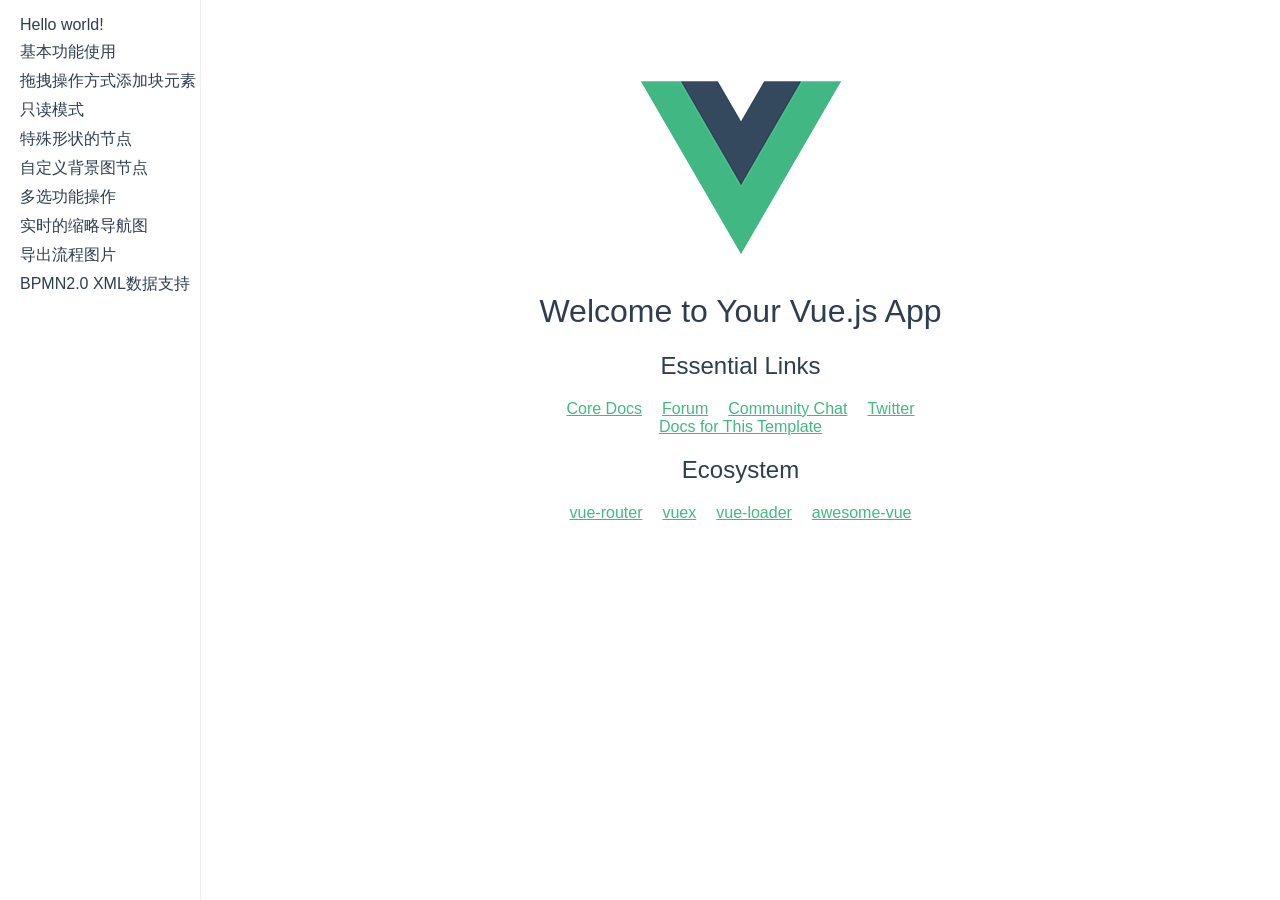
==== vue/index.html @ 2549b1cf "commit message" ====
<!DOCTYPE html><html><head><meta charset=utf-8><meta name=viewport content="width=device-width,initial-scale=1"><title>GooFlow流程设计器 vue版 version:1.2</title><link href=static/img/favicon.png rel=icon type=image/png><link href=./static/css/app.1a2d5a4d76446954034a08cd229264ba.css rel=stylesheet></head><body><div id=app></div><script type=text/javascript src=./static/js/manifest.3ad1d5771e9b13dbdad2.js></script><script type=text/javascript src=./static/js/vendor.9d5f54b884ce91359052.js></script><script type=text/javascript src=./static/js/app.05679d5d3c34a35036ab.js></script></body></html>
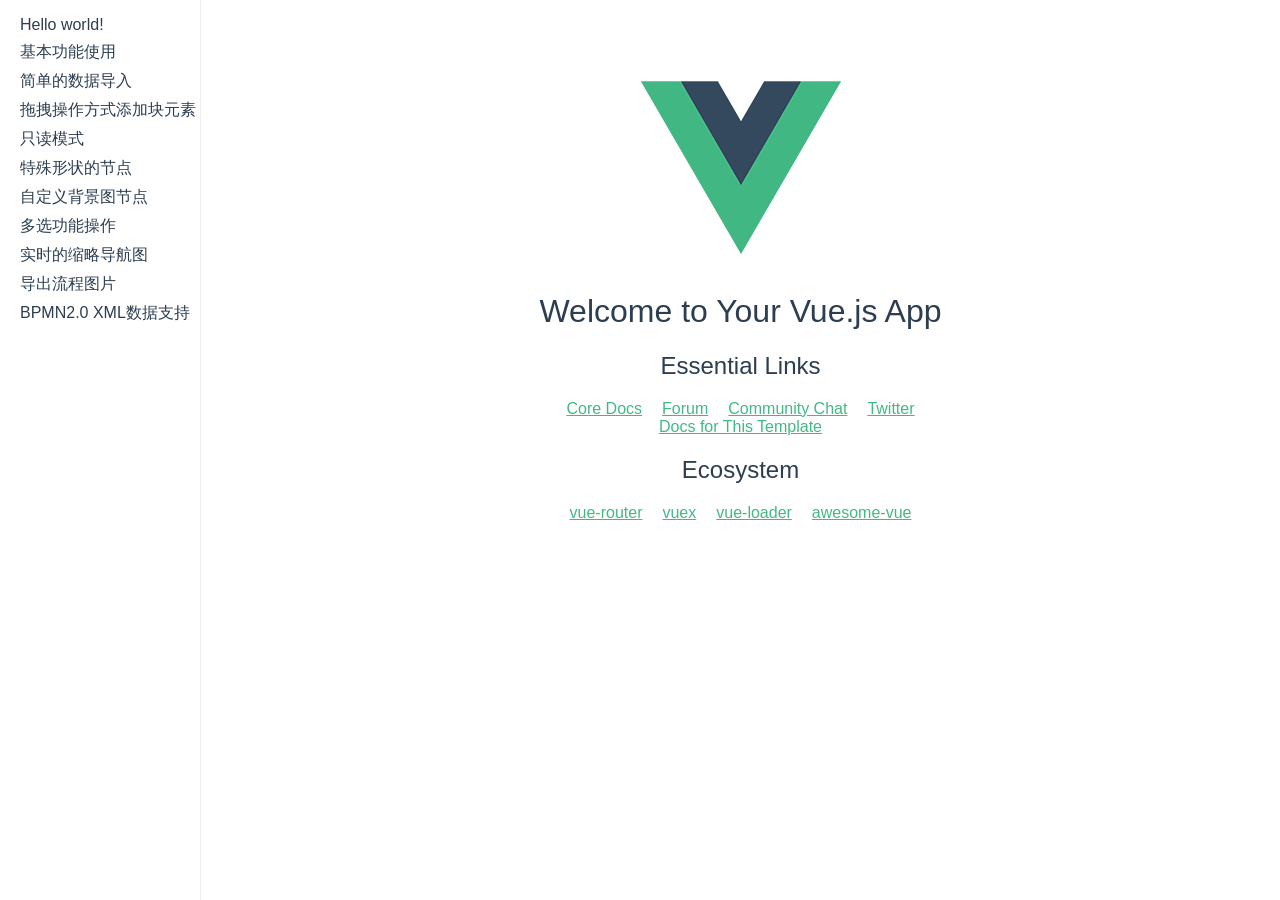
==== commit 7bd2c29d: "1.4" ====
--- a/vue/index.html
+++ b/vue/index.html
@@ -1 +1 @@
-<!DOCTYPE html><html><head><meta charset=utf-8><meta name=viewport content="width=device-width,initial-scale=1"><title>GooFlow流程设计器 vue版 version:1.2</title><link href=static/img/favicon.png rel=icon type=image/png><link href=./static/css/app.1a2d5a4d76446954034a08cd229264ba.css rel=stylesheet></head><body><div id=app></div><script type=text/javascript src=./static/js/manifest.3ad1d5771e9b13dbdad2.js></script><script type=text/javascript src=./static/js/vendor.9d5f54b884ce91359052.js></script><script type=text/javascript src=./static/js/app.05679d5d3c34a35036ab.js></script></body></html>+<!DOCTYPE html><html><head><meta charset=utf-8><meta name=viewport content="width=device-width,initial-scale=1"><title>GooFlow流程设计器 vue版 version:1.2</title><link href=static/img/favicon.png rel=icon type=image/png><link href=./static/css/app.28f0f1f8684c951be17670bda342e278.css rel=stylesheet></head><body><div id=app></div><script type=text/javascript src=./static/js/manifest.3ad1d5771e9b13dbdad2.js></script><script type=text/javascript src=./static/js/vendor.74f314484331a14f4ed1.js></script><script type=text/javascript src=./static/js/app.dbb72939a65249419bd8.js></script></body></html>
